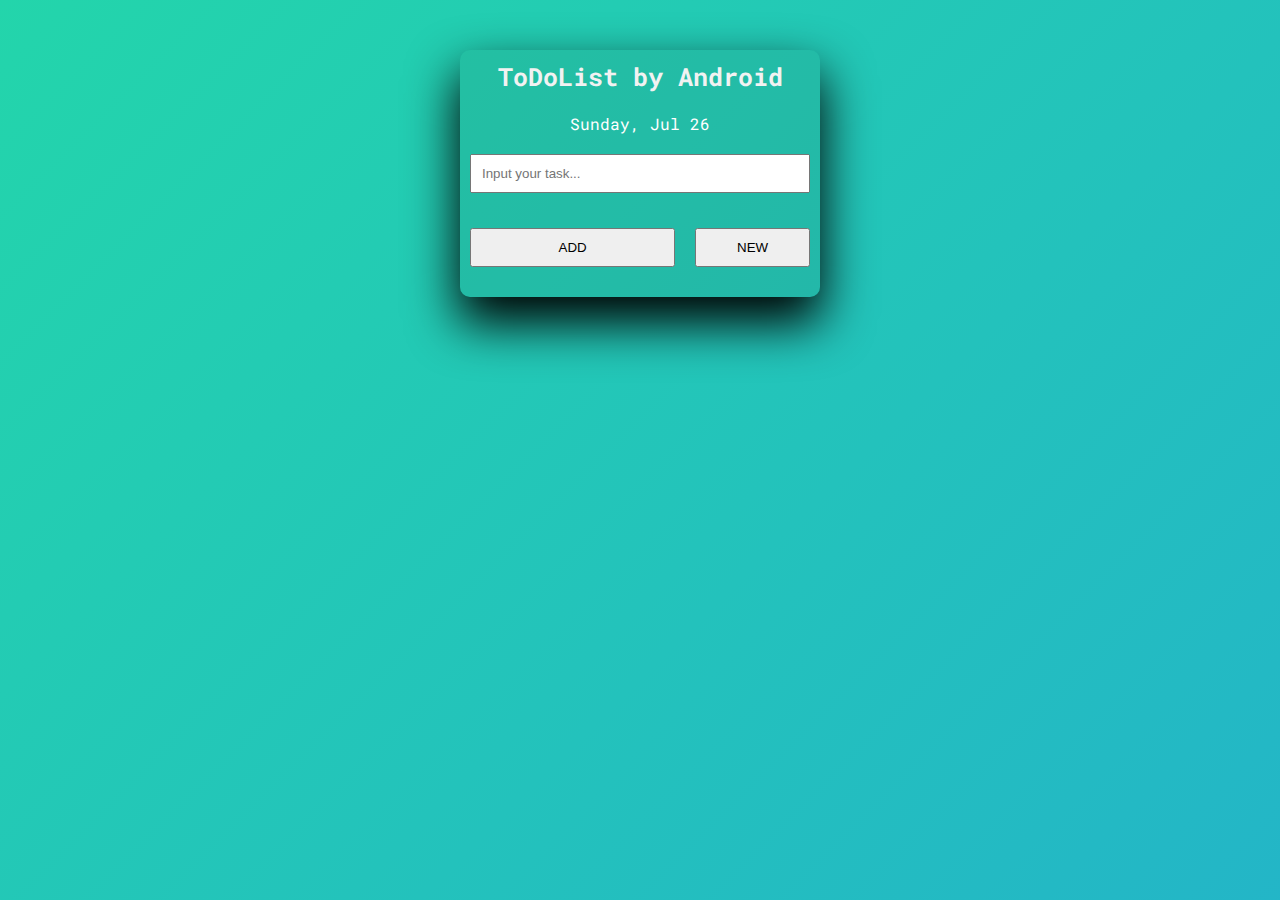
==== index.html @ e727d8fe "fix" ====
<!DOCTYPE html>
<html lang="en">
<head>
    <meta charset="UTF-8">
    <meta name="viewport" content="width=device-width, initial-scale=1.0, maximum-scale=1, user-scalable=no">
    <title>To Do List</title>
    <link rel="shortcut icon" type="image/x-icon" href="images/favicon.ico">
<link rel="stylesheet" href="css/style.css">
<link href="https://fonts.googleapis.com/css2?family=Roboto+Mono:wght@700&display=swap" rel="stylesheet">
</head>
<body>
    <header>
        <div class="container">
            <div class="todo_list">
                <h1>ToDoList by Android</h1>
                <div id="date" class="dateStyle"></div>
                <div class="create_new_todo">
                    <input type="text" class="message" placeholder="Input your task...">
                </div>
                    <div class="buttons">
                    <button class="add">ADD</button>
                    <button class= "addNew" id="modalWin">NEW</button>
                   </div>
               
               
                <div class="wrapper">
                    <ul class="todo"></ul>
                </div>
            </div>

         
        </div>

        <div class="modal">
            <div class="modal__content">
                <h2>Are you sure?</h2>
                <p>Your previous ToDoList going to be destroyed :c</p>
                    <button  id ="modalYes">Yes</button>
                    <button id ="modalNo">No</button>
                
            </div>
        </div>
    </header>

    <script src="./jss/main.js"></script>
</body>
</html>
---- css/style.css ----
li {
    list-style-type: none;
}
body{
   
    font-family: 'Roboto Mono', monospace ,sans-serif;
    box-sizing: border-box;
    background: linear-gradient(-45deg, #ee7752, #e73c7e, #23a6d5, #23d5ab) repeat;
	background-size: 600% 600%;
	animation: gradient 8s ease infinite;
}
.container {

margin: 50px auto; 
}

.important {
    font-weight: bold;
    color: #ff0000;
}

h1 {
    text-align: center;
    margin-top: 0;
    margin-bottom: 20px;
    color: rgb(242, 242, 242);
    font-size: 25px;
  
}



.todo_list{
    top: 0px;
    right: 0px;
    width: 400px;
    display: block;
    margin: 0px auto 40px;
    background: #12d4ffa8;
    padding: 30px;
    border-radius: 10px;
    box-shadow: 0px 2px 10px 0px;
    
}


/*------------------------------------------*/

input[type=text] {
    width: 376px;
    padding: 10px;
    margin: 0px 0px 20px 0px;
}
.buttons {
    display: flex;
    
    
}

.add {
    flex: 2;
   margin: 0px 10px 0px 0px;
   
}
 .addNew {
    flex: 1;
    margin: 0px 0px 0px 10px;
}
.buttons button {
    
    width: 400px;
    padding: 10px;
    display: block;
    cursor: pointer;
    text-align: center;
  
}

input[type="checkbox"] {
    width:19px;/*Размер вашей кнопки или чекбокса*/
    height:19px;
    cursor: pointer;
}

.wrapper {
    max-width: 520px;

    margin: 0 auto;
}

.todo {
  
    padding: 10px;
    font-size: 28px;
    line-height: 44px;
    margin: 0 auto;
    text-align: start;
    
}
.create_new_todo{
    margin: 0px 0px 15px 0px;
}

/*------------------------Modal Window----------------------------------*/

.modal{
    display: none;
    position: fixed;
    z-index: 1000;
    left: 0;
    top: 0;
    width: 100%;
    height: 100%;
    background: rgba(0,0,0, 0.6);
    overflow: auto;

}

.modal__content{
    margin: 200px auto;
    background-color: #fff;
    padding: 20px;
    width: 60%;
    text-align: center;
    z-index: 99999;
}


.todo .selects  {
    display: flex;
    margin: 0px 10px;
    justify-content: flex-end;

}

.crossoutText {
    text-decoration: line-through;
}

.dateStyle {
    color: #fff;
    text-align: center;
    padding: 0px 0px 20px 0px;
}







/*----------------------------------------------------------*/
/*------------------------Background----------------------------------*/



@keyframes gradient {
	0% {
		background-position: 0% 50%;
	}
	50% {
		background-position: 100% 50%;
	}
	100% {
		background-position: 0% 50%;
	}
}

/*----------------------------------------------------------*/

@media screen and (min-width: 375px) {
     
        .modal__content{
            margin: 300px auto;
            background-color: #fff;
            padding: 20px;
            width: 60%;
            text-align: center;
            z-index: 99999;
        }
      
    
}


@media screen and (min-width: 320px) {
    .create_new_todo button {
        margin: 0px auto;
        width: 200px;
        padding: 10px;
        display: block;
        cursor: pointer;
    }

    input[type=text] {
        width: 257px;
        padding: 10px;
        margin: 0px 0px 20px 0px;
    }

    .todo_list{
        width: 280px;
        display: block;
        margin: 0px auto;
        background: #2154321c;
        padding: 10px;
        border-radius: 10px;
        box-shadow: 0px 24px 50px 2px;
    }
}


@media screen and (max-width: 360px) {
    h1 {
        font-size: 20px;
    }
    
}
@media screen and (max-width: 500px) {

.todo_list h1 {
    font-size: 23px;
}
}

@media screen and (min-width: 360px) {

    .create_new_todo button {
        margin: 0px auto;
        width: 230px;
        padding: 10px;
        display: block;
        cursor: pointer;
    }

    input[type=text] {
        width: 290px;
        padding: 10px;
        margin: 0px 0px 20px 0px;
    }

    .todo_list{
        width: 320px;
        display: block;
        margin: 0px auto;
        background: #2154321c;
        padding: 10px;
        border-radius: 10px;
        box-shadow: 0px 24px 50px 2px;
    }
  
}

@media screen and (min-width: 375px) {
    .create_new_todo button {
        margin: 0px auto;
        width: 230px;
        padding: 10px;
        display: block;
        cursor: pointer;
    }

    input[type=text] {
        width: 316px;
        padding: 10px;
        margin: 0px 0px 20px 0px;
    }

    .todo_list{
        width: 340px;
        display: block;
        margin: 0px auto;
        background: #2154321c;
        padding: 10px;
        border-radius: 10px;
        box-shadow: 0px 24px 50px 2px;
    }
}
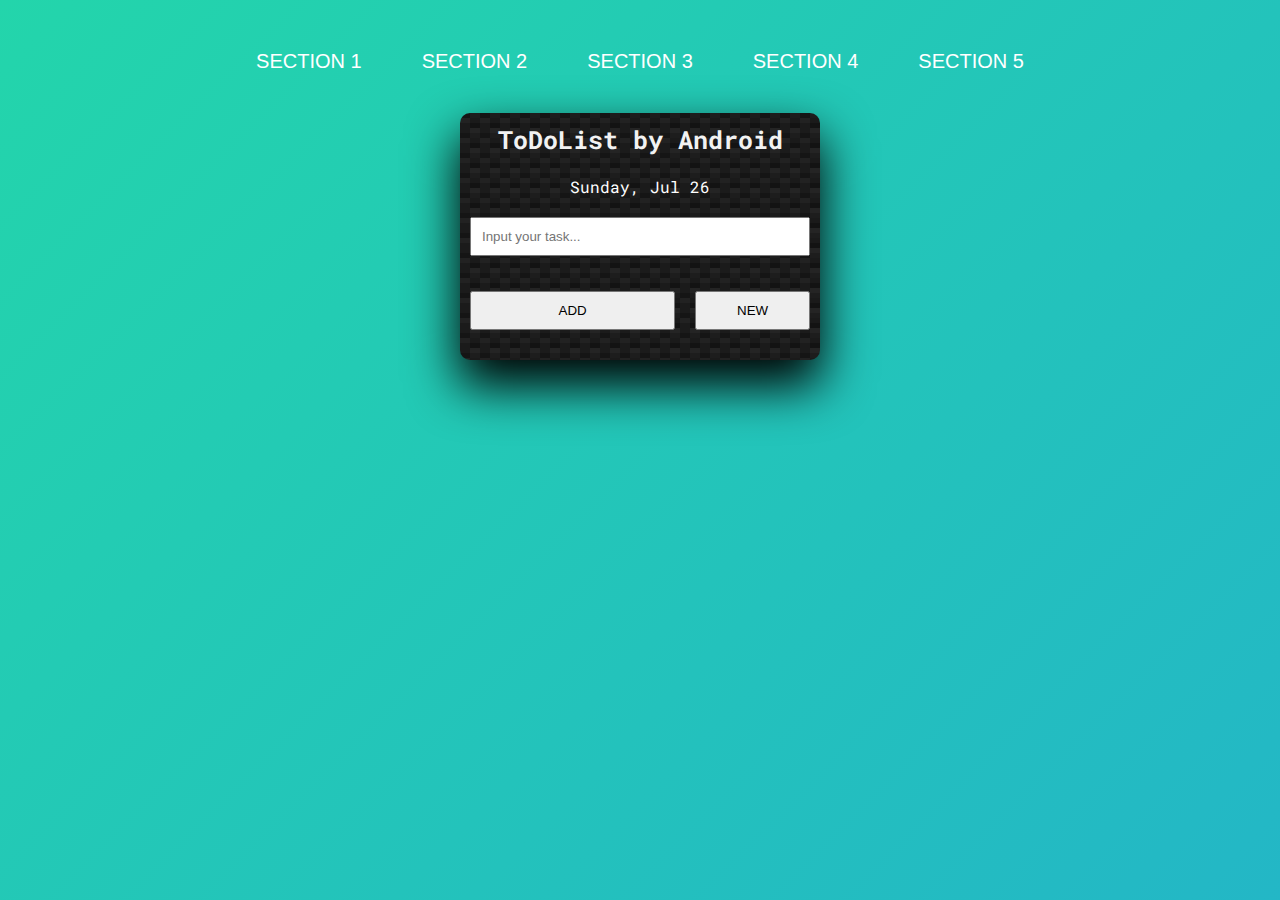
==== commit f535569c: "change design, add menu, burger" ====
--- a/index.html
+++ b/index.html
@@ -7,10 +7,37 @@
     <link rel="shortcut icon" type="image/x-icon" href="images/favicon.ico">
 <link rel="stylesheet" href="css/style.css">
 <link href="https://fonts.googleapis.com/css2?family=Roboto+Mono:wght@700&display=swap" rel="stylesheet">
+<script src="https://ajax.googleapis.com/ajax/libs/jquery/3.5.1/jquery.min.js"></script>
 </head>
 <body>
     <header>
         <div class="container">
+            <div class="header">
+                <div class="header-nav">
+              
+                    <div class="header-nav__menu">
+                        <ul>
+                            <li><a href="#">Section 1</a></li>
+                            <li><a href="#">Section 2</a></li>
+                            <li><a href="#">Section 3</a></li>
+                            <li><a href="#">Section 4</a></li>
+                            <li><a href="#">Section 5</a></li>
+                        </ul>
+                    </div>
+                    <div class="header-burger_menu">
+                        <a href="" class="burger-menu_btn">
+                            <span></span>
+                            
+                        </a>
+                    
+                       
+                    </div>
+                </div>
+              
+               
+
+            </div>
+         
             <div class="todo_list">
                 <h1>ToDoList by Android</h1>
                 <div id="date" class="dateStyle"></div>
@@ -43,5 +70,6 @@
     </header>
 
     <script src="./jss/main.js"></script>
+    
 </body>
 </html>
--- a/css/style.css
+++ b/css/style.css
@@ -25,8 +25,10 @@
     margin-bottom: 20px;
     color: rgb(242, 242, 242);
     font-size: 25px;
+    cursor: default;
   
 }
+
 
 
 
@@ -36,7 +38,14 @@
     width: 400px;
     display: block;
     margin: 0px auto 40px;
-    background: #12d4ffa8;
+    background: linear-gradient(27deg, #151515 5px, transparent 5px) 0 5px,
+            linear-gradient(207deg, #151515 5px, transparent 5px) 10px 0px,
+            linear-gradient(27deg, #222 5px, transparent 5px) 0px 10px,
+            linear-gradient(207deg, #222 5px, transparent 5px) 10px 5px,
+            linear-gradient(90deg, #1b1b1b 10px, transparent 10px),
+            linear-gradient(#1d1d1d 25%, #1a1a1a 25%, #1a1a1a 50%, transparent 50%, transparent 75%, #242424 75%, #242424);
+        background-size: 20px 20px;
+        background-color: #131313;
     padding: 30px;
     border-radius: 10px;
     box-shadow: 0px 2px 10px 0px;
@@ -80,6 +89,10 @@
     width:19px;/*Размер вашей кнопки или чекбокса*/
     height:19px;
     cursor: pointer;
+}
+
+label{
+    color: #fff;
 }
 
 .wrapper {
@@ -141,7 +154,121 @@
     color: #fff;
     text-align: center;
     padding: 0px 0px 20px 0px;
-}
+    cursor: default;
+}
+
+
+
+/*Menu*/
+
+.header-nav {
+    margin-bottom: 40px;
+    
+    }
+    
+    .header-nav ul{
+    display: flex;
+    justify-content: center;
+    align-items: center;
+    padding-inline-start: 0px
+    }
+    
+    .header-nav li {
+        display: block;
+        padding: 0 20px;
+        color: #fff;
+        font-size: 20px;
+        font-family: sans-serif;
+        text-transform: uppercase;
+        transition: .5s;
+    }
+    
+    .header-nav li a {
+        color: #fff;
+        text-decoration: none;
+        transition: .5s;
+        padding: 10px;
+    }
+    
+    
+    .header-nav ul:hover li a {
+        filter: blur(5px);
+    }
+    
+    
+    .header-nav ul:hover li a:hover{
+        font-size: 30px;
+        filter: blur(0px);
+        /* background-color: #151403; */
+        border: 2px solid white;
+        border-radius: 40%;
+    }
+    
+    
+    
+    /*------*/
+    
+    /*Burger menu*/
+    
+    .header-burger_menu {
+        display: none;
+ 
+    }
+
+ 
+
+    .burger-menu_btn{
+        display: block;
+        width: 40px;
+        height: 40px;
+        background-color: #fff;
+        border-radius: 50%;
+        position: relative;
+        margin: 20px auto;
+  
+    
+    }
+    
+    .burger-menu_btn span {
+        display: block;
+        width: 20px;
+        height: 2px;
+        background: black;
+        
+    }
+    
+    .burger-menu_btn span, .burger-menu_btn span::before, .burger-menu_btn span::after{
+        display: block;
+        width: 20px;
+        height: 2px;
+        background: black;
+        position: absolute;
+        top: 50%;
+        left: 50%;
+        margin-left: -10px;
+        margin-top: -1px;
+
+        transition: all .3s;
+    }
+    
+    
+    .burger-menu_btn span::before, .burger-menu_btn span::after{
+        content: '';
+    }
+    
+    .burger-menu_btn span::before{
+    transform: translateY(5px);
+    }
+    
+    .burger-menu_btn span::after{
+        transform: translateY(-5px);
+    }
+
+
+    
+    /*------*/
+    
+
 
 
 
@@ -202,7 +329,14 @@
         width: 280px;
         display: block;
         margin: 0px auto;
-        background: #2154321c;
+        background: linear-gradient(27deg, #151515 5px, transparent 5px) 0 5px,
+            linear-gradient(207deg, #151515 5px, transparent 5px) 10px 0px,
+            linear-gradient(27deg, #222 5px, transparent 5px) 0px 10px,
+            linear-gradient(207deg, #222 5px, transparent 5px) 10px 5px,
+            linear-gradient(90deg, #1b1b1b 10px, transparent 10px),
+            linear-gradient(#1d1d1d 25%, #1a1a1a 25%, #1a1a1a 50%, transparent 50%, transparent 75%, #242424 75%, #242424);
+background-size: 20px 20px;
+background-color: #131313;      
         padding: 10px;
         border-radius: 10px;
         box-shadow: 0px 24px 50px 2px;
@@ -243,7 +377,14 @@
         width: 320px;
         display: block;
         margin: 0px auto;
-        background: #2154321c;
+        background: linear-gradient(27deg, #151515 5px, transparent 5px) 0 5px,
+            linear-gradient(207deg, #151515 5px, transparent 5px) 10px 0px,
+            linear-gradient(27deg, #222 5px, transparent 5px) 0px 10px,
+            linear-gradient(207deg, #222 5px, transparent 5px) 10px 5px,
+            linear-gradient(90deg, #1b1b1b 10px, transparent 10px),
+            linear-gradient(#1d1d1d 25%, #1a1a1a 25%, #1a1a1a 50%, transparent 50%, transparent 75%, #242424 75%, #242424);
+background-size: 20px 20px;
+background-color: #131313;
         padding: 10px;
         border-radius: 10px;
         box-shadow: 0px 24px 50px 2px;
@@ -270,9 +411,65 @@
         width: 340px;
         display: block;
         margin: 0px auto;
-        background: #2154321c;
+        background: linear-gradient(27deg, #151515 5px, transparent 5px) 0 5px,
+            linear-gradient(207deg, #151515 5px, transparent 5px) 10px 0px,
+            linear-gradient(27deg, #222 5px, transparent 5px) 0px 10px,
+            linear-gradient(207deg, #222 5px, transparent 5px) 10px 5px,
+            linear-gradient(90deg, #1b1b1b 10px, transparent 10px),
+            linear-gradient(#1d1d1d 25%, #1a1a1a 25%, #1a1a1a 50%, transparent 50%, transparent 75%, #242424 75%, #242424);
+background-size: 20px 20px;
+background-color: #131313;
         padding: 10px;
         border-radius: 10px;
         box-shadow: 0px 24px 50px 2px;
     }
-}+}
+
+/*Burger menu*/
+
+@media (max-width: 902px){
+    .header-nav__menu{
+        display: none;
+    }
+    .header-burger_menu {
+        display: block;
+       
+       
+    }
+
+    .burger-menu_btn.active-menu span::before {
+    
+        transform: rotate(-45deg);
+        /* transform-origin: left bottom; */
+    }
+    .burger-menu_btn.active-menu span::after {
+        
+        transform: rotate(45deg);
+        /* transform-origin: left top; */
+    }
+
+    .header-burger_menu.active-menu {
+        visibility: visible;
+        opacity: 1;
+        position: fixed;
+        top: 0;
+        left: 0;
+        background: #222;
+        width: 100%;
+        height: 100vh;
+        
+       
+        
+    }
+
+
+   
+}
+
+
+
+
+
+
+/*------*/
+
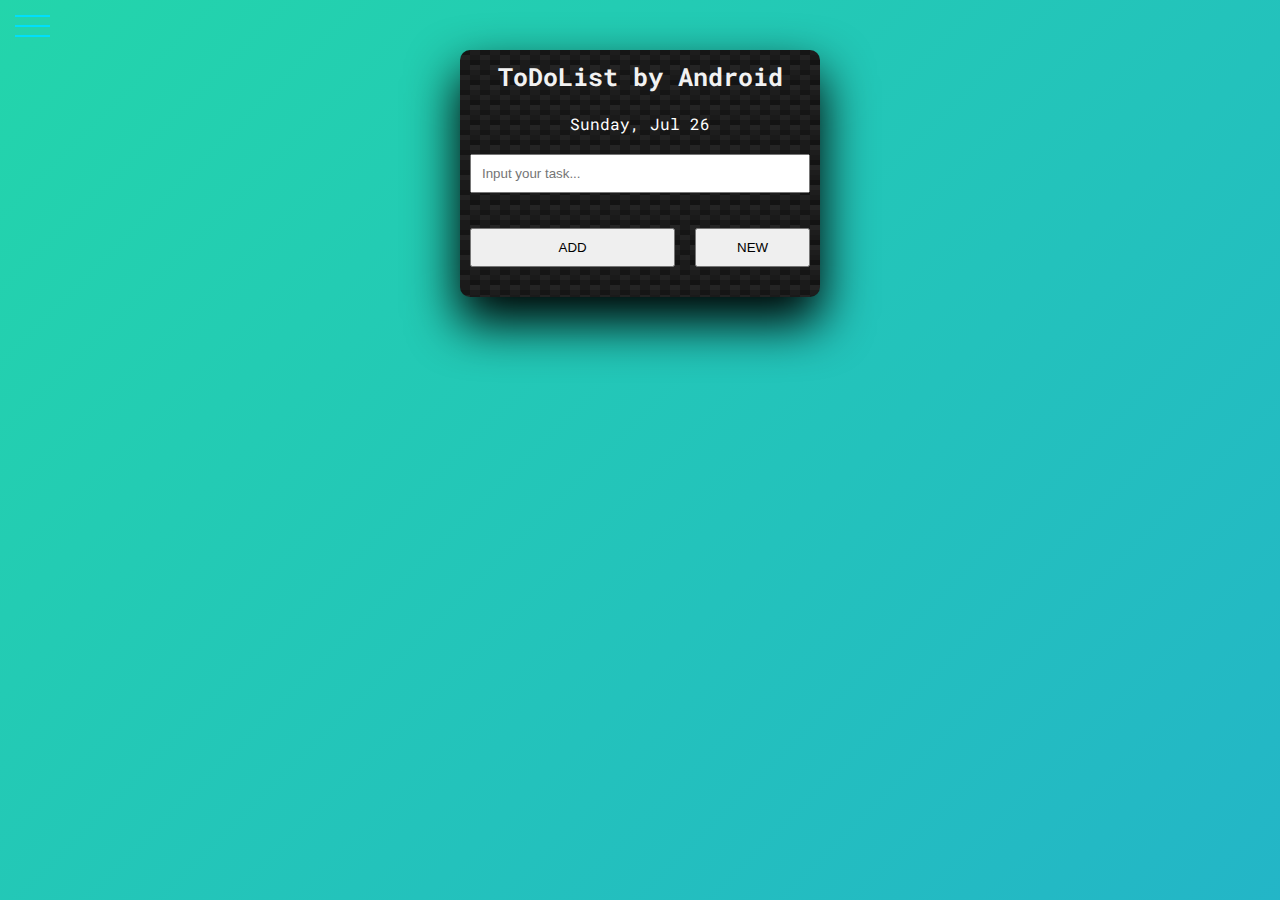
==== commit b41edda9: "add burger menu" ====
--- a/index.html
+++ b/index.html
@@ -7,37 +7,27 @@
     <link rel="shortcut icon" type="image/x-icon" href="images/favicon.ico">
 <link rel="stylesheet" href="css/style.css">
 <link href="https://fonts.googleapis.com/css2?family=Roboto+Mono:wght@700&display=swap" rel="stylesheet">
-<script src="https://ajax.googleapis.com/ajax/libs/jquery/3.5.1/jquery.min.js"></script>
 </head>
 <body>
     <header>
+           
         <div class="container">
-            <div class="header">
-                <div class="header-nav">
-              
-                    <div class="header-nav__menu">
-                        <ul>
-                            <li><a href="#">Section 1</a></li>
-                            <li><a href="#">Section 2</a></li>
-                            <li><a href="#">Section 3</a></li>
-                            <li><a href="#">Section 4</a></li>
-                            <li><a href="#">Section 5</a></li>
-                        </ul>
-                    </div>
-                    <div class="header-burger_menu">
-                        <a href="" class="burger-menu_btn">
-                            <span></span>
-                            
-                        </a>
-                    
-                       
-                    </div>
+            <div id="btn">
+                <div id='top'></div>
+                <div id='middle'></div>
+                <div id='bottom'></div>
+        </div>
+        <div id="box">
+            
+                <div id="items">
+                        <div class="item">Home</div>
+                        <div class="item">Todo List</div>
+                        <div class="item">Menu 3</div>
+                        <div class="item">Menu 4</div>
+                        <div class="item">Menu 5</div>
                 </div>
-              
-               
-
-            </div>
-         
+        </div>
+           
             <div class="todo_list">
                 <h1>ToDoList by Android</h1>
                 <div id="date" class="dateStyle"></div>
--- a/css/style.css
+++ b/css/style.css
@@ -1,3 +1,6 @@
+
+
+
 li {
     list-style-type: none;
 }
@@ -161,108 +164,89 @@
 
 /*Menu*/
 
-.header-nav {
-    margin-bottom: 40px;
-    
-    }
-    
-    .header-nav ul{
-    display: flex;
-    justify-content: center;
-    align-items: center;
-    padding-inline-start: 0px
-    }
-    
-    .header-nav li {
-        display: block;
-        padding: 0 20px;
-        color: #fff;
-        font-size: 20px;
-        font-family: sans-serif;
-        text-transform: uppercase;
-        transition: .5s;
-    }
-    
-    .header-nav li a {
-        color: #fff;
-        text-decoration: none;
-        transition: .5s;
-        padding: 10px;
-    }
-    
-    
-    .header-nav ul:hover li a {
-        filter: blur(5px);
-    }
-    
-    
-    .header-nav ul:hover li a:hover{
-        font-size: 30px;
-        filter: blur(0px);
-        /* background-color: #151403; */
-        border: 2px solid white;
-        border-radius: 40%;
-    }
-    
-    
-    
+
+    
+#btn {
+    position: fixed;
+    z-index: 5;
+    top: 15px;
+    left: 15px;
+    cursor: pointer;
+    transition: left 500ms cubic-bezier(0.6, 0.05, 0.28, 0.91);
+}
+
+
+#btn div {
+    width: 35px;
+    height: 2px;
+    margin-bottom: 8px;
+    background-color: #00dffc;
+    transition: transform 500ms cubic-bezier(0.6, 0.05, 0.28, 0.91), opacity 500ms, background-color 250ms;
+}
+#btn.active {
+    left: 230px;
+}
+#btn.active div {
+    background-color: #343838;
+}
+#btn.active #top {
+    transform: translateY(10px) rotate(-135deg);
+}
+#btn.active #middle {
+    opacity: 0;
+    transform: rotate(135deg);
+}
+#btn.active #bottom {
+    transform: translateY(-10px) rotate(-45deg);
+}
+#box {
+    position: fixed;
+    z-index: 4;
+    overflow: auto;
+    top: 0px;
+    left: -275px;
+    width: 275px;
+    opacity: 0;
+    padding: 20px 0px;
+    height: 100%;
+    background-color: #f6f6f6;
+    color: #343838;
+    transition: all 350ms cubic-bezier(0.6, 0.05, 0.28, 0.91);
+}
+#box.active {
+    left: 0px;
+    opacity: 1;
+}
+#items {
+    position: relative;
+    top: 50%;
+    transform: translateY(-50%);
+}
+#items .item {
+    position: relative;
+    cursor: pointer;
+    font-size: 2em;
+    padding: 15px 30px;
+    transition: all 250ms;
+}
+#items .item:hover {
+    padding: 15px 45px;
+    background-color: rgba(52, 56, 56, 0.2);
+}
+#btn, #btn * {
+    will-change: transform;
+}
+#box {
+    will-change: transform, opacity;
+}
+
     /*------*/
     
     /*Burger menu*/
     
-    .header-burger_menu {
-        display: none;
- 
-    }
-
- 
-
-    .burger-menu_btn{
-        display: block;
-        width: 40px;
-        height: 40px;
-        background-color: #fff;
-        border-radius: 50%;
-        position: relative;
-        margin: 20px auto;
-  
-    
-    }
-    
-    .burger-menu_btn span {
-        display: block;
-        width: 20px;
-        height: 2px;
-        background: black;
-        
-    }
-    
-    .burger-menu_btn span, .burger-menu_btn span::before, .burger-menu_btn span::after{
-        display: block;
-        width: 20px;
-        height: 2px;
-        background: black;
-        position: absolute;
-        top: 50%;
-        left: 50%;
-        margin-left: -10px;
-        margin-top: -1px;
-
-        transition: all .3s;
-    }
-    
-    
-    .burger-menu_btn span::before, .burger-menu_btn span::after{
-        content: '';
-    }
-    
-    .burger-menu_btn span::before{
-    transform: translateY(5px);
-    }
-    
-    .burger-menu_btn span::after{
-        transform: translateY(-5px);
-    }
+   
+    
+
 
 
     
@@ -294,7 +278,63 @@
 }
 
 /*----------------------------------------------------------*/
-
+@media screen and (max-width: 425px){
+    #box {
+        position: fixed;
+        z-index: 4;
+        overflow: auto;
+        top: 0px;
+        left: -275px;
+        width: 100%;
+        opacity: 0;
+        padding: 20px 0px;
+        height: 100%;
+        background-color: #f6f6f6;
+        color: #343838;
+        transition: all 350ms cubic-bezier(0.6, 0.05, 0.28, 0.91);
+    }
+    #btn.active{
+        left: 340px;
+    }
+}
+@media screen and (max-width: 375px){
+    #box {
+        position: fixed;
+        z-index: 4;
+        overflow: auto;
+        top: 0px;
+        left: -275px;
+        width: 100%;
+        opacity: 0;
+        padding: 20px 0px;
+        height: 100%;
+        background-color: #f6f6f6;
+        color: #343838;
+        transition: all 350ms cubic-bezier(0.6, 0.05, 0.28, 0.91);
+    }
+    #btn.active{
+        left: 320px;
+    }
+}
+@media screen and (max-width: 375px){
+    #box {
+        position: fixed;
+        z-index: 4;
+        overflow: auto;
+        top: 0px;
+        left: -275px;
+        width: 100%;
+        opacity: 0;
+        padding: 20px 0px;
+        height: 100%;
+        background-color: #f6f6f6;
+        color: #343838;
+        transition: all 350ms cubic-bezier(0.6, 0.05, 0.28, 0.91);
+    }
+    #btn.active{
+        left: 280px;
+    }
+}
 @media screen and (min-width: 375px) {
      
         .modal__content{
@@ -431,45 +471,11 @@
     .header-nav__menu{
         display: none;
     }
-    .header-burger_menu {
-        display: block;
-       
-       
-    }
-
-    .burger-menu_btn.active-menu span::before {
-    
-        transform: rotate(-45deg);
-        /* transform-origin: left bottom; */
-    }
-    .burger-menu_btn.active-menu span::after {
-        
-        transform: rotate(45deg);
-        /* transform-origin: left top; */
-    }
-
-    .header-burger_menu.active-menu {
-        visibility: visible;
-        opacity: 1;
-        position: fixed;
-        top: 0;
-        left: 0;
-        background: #222;
-        width: 100%;
-        height: 100vh;
-        
-       
-        
-    }
-
-
-   
-}
-
-
-
-
-
-
-/*------*/
-
+}
+
+
+
+
+
+
+/*------*/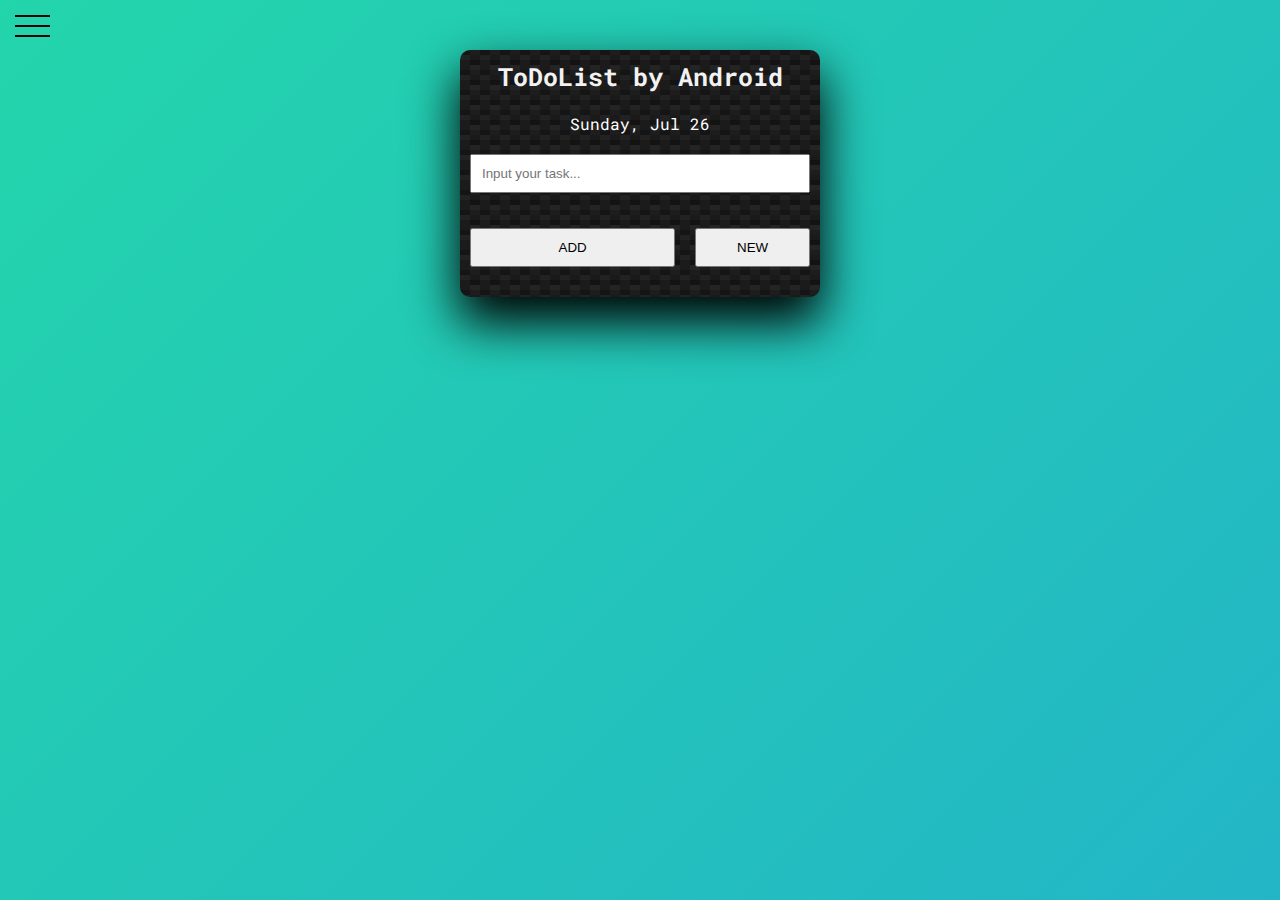
==== commit b69568aa: "update menu 1/" ====
--- a/index.html
+++ b/index.html
@@ -20,11 +20,11 @@
         <div id="box">
             
                 <div id="items">
-                        <div class="item">Home</div>
-                        <div class="item">Todo List</div>
-                        <div class="item">Menu 3</div>
-                        <div class="item">Menu 4</div>
-                        <div class="item">Menu 5</div>
+                        <a href =  "#"  class="item">Home</a>
+                        <a href =  "#"  class="item">Todo List</a>
+                        <a href =  "#"  class="item">Menu 3</a>
+                        <a href =  "#"  class="item">Menu 4</a>
+                        <a href = "#" class="item">Menu 5</a>
                 </div>
         </div>
            
--- a/css/style.css
+++ b/css/style.css
@@ -180,7 +180,7 @@
     width: 35px;
     height: 2px;
     margin-bottom: 8px;
-    background-color: #00dffc;
+    background-color: #040404;
     transition: transform 500ms cubic-bezier(0.6, 0.05, 0.28, 0.91), opacity 500ms, background-color 250ms;
 }
 #btn.active {
@@ -221,6 +221,12 @@
     position: relative;
     top: 50%;
     transform: translateY(-50%);
+}
+#items a {
+    display: block;
+    text-decoration: none;
+    color: #000
+
 }
 #items .item {
     position: relative;
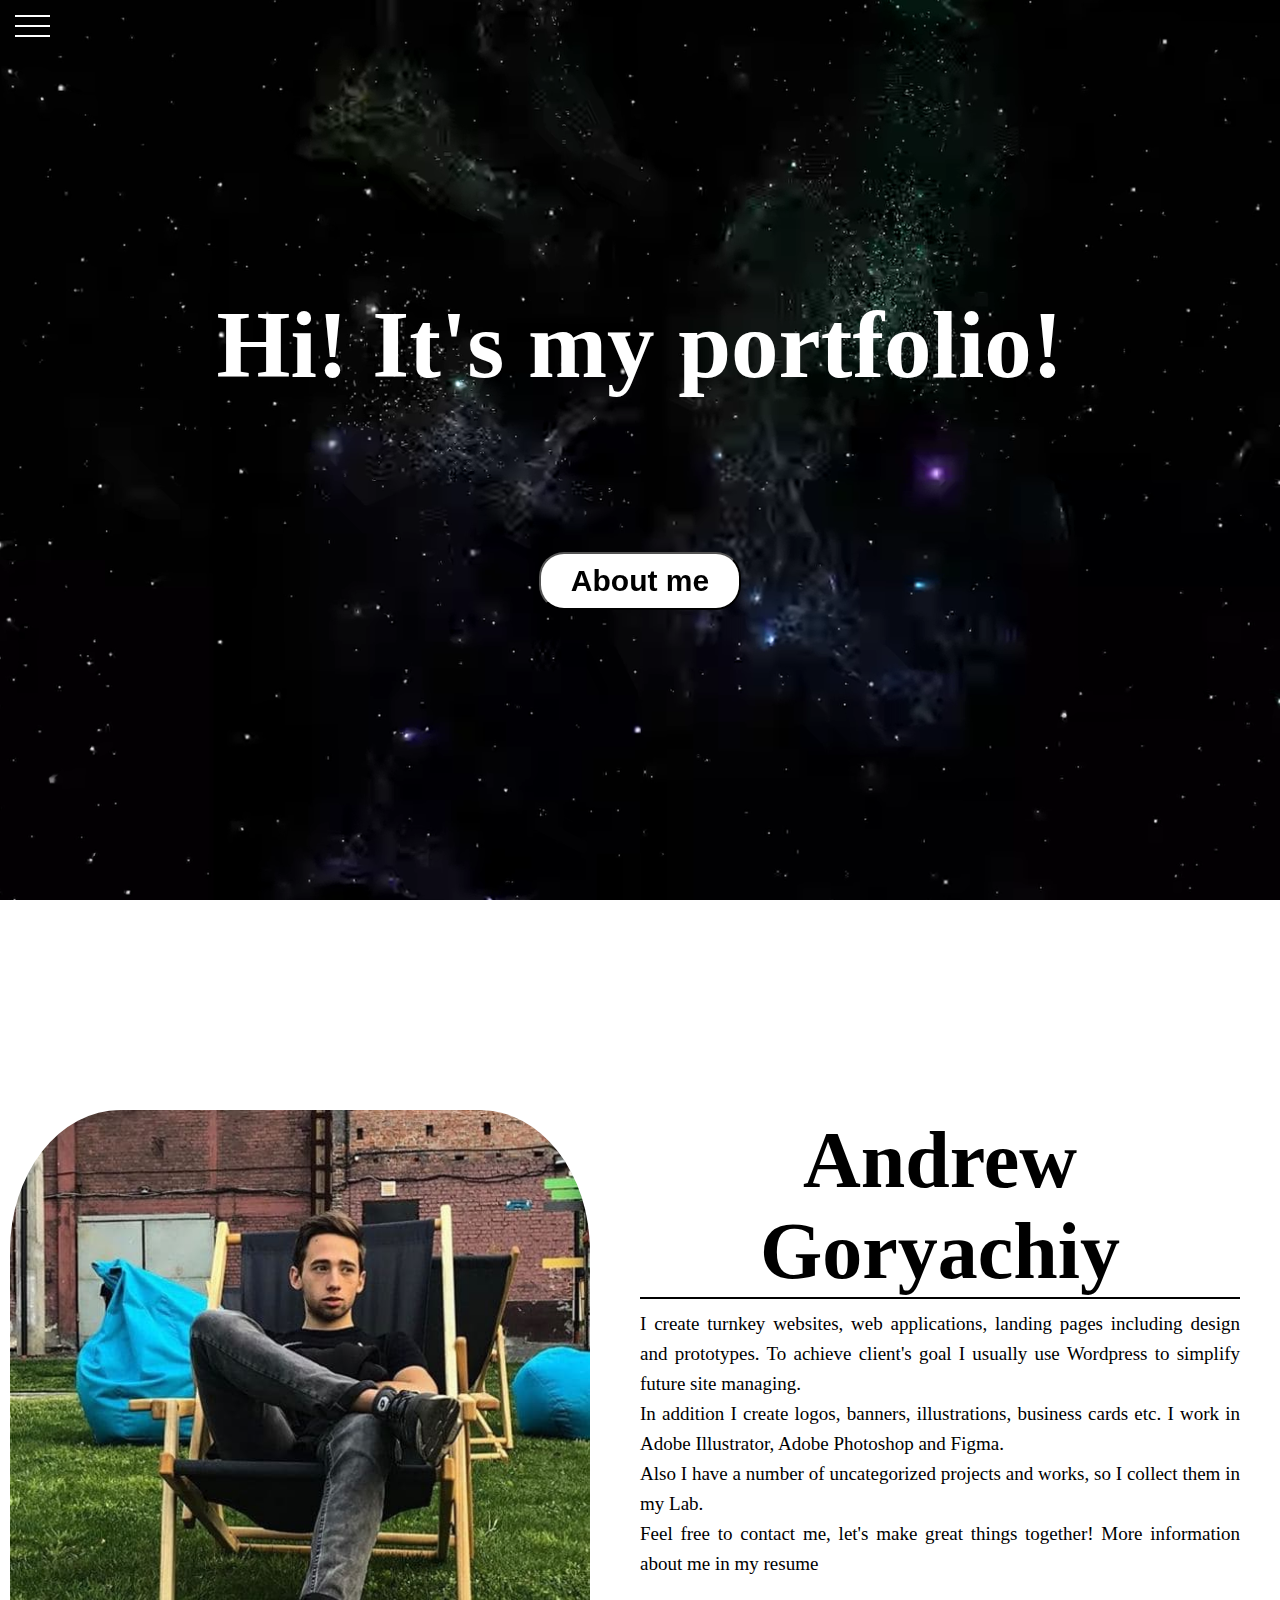
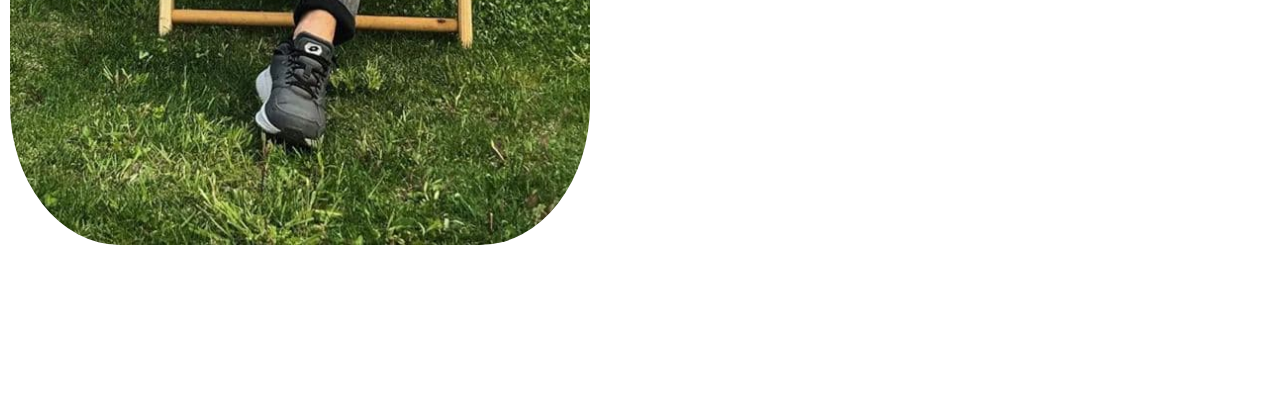
==== commit fd94fa1a: "create home page" ====
--- a/index.html
+++ b/index.html
@@ -2,16 +2,16 @@
 <html lang="en">
 <head>
     <meta charset="UTF-8">
-    <meta name="viewport" content="width=device-width, initial-scale=1.0, maximum-scale=1, user-scalable=no">
-    <title>To Do List</title>
-    <link rel="shortcut icon" type="image/x-icon" href="images/favicon.ico">
-<link rel="stylesheet" href="css/style.css">
-<link href="https://fonts.googleapis.com/css2?family=Roboto+Mono:wght@700&display=swap" rel="stylesheet">
+    <meta name="viewport" content="width=device-width, initial-scale=1.0">
+    <link rel="stylesheet" href="./css/home.css">
+    <title>Home</title>
 </head>
 <body>
-    <header>
-           
-        <div class="container">
+    <div class="wrapper">
+
+   
+    <header class="header">
+        <div class="burger">
             <div id="btn">
                 <div id='top'></div>
                 <div id='middle'></div>
@@ -20,46 +20,51 @@
         <div id="box">
             
                 <div id="items">
-                        <a href =  "#"  class="item">Home</a>
-                        <a href =  "#"  class="item">Todo List</a>
-                        <a href =  "#"  class="item">Menu 3</a>
+                        <a href =  "./index.html"  class="item">Home</a>
+                        <a href =  "./todolist.html"  class="item">Todo List</a>
+                        <a href =  "./expence.html"  class="item">Expence Tracer</a>
                         <a href =  "#"  class="item">Menu 4</a>
                         <a href = "#" class="item">Menu 5</a>
                 </div>
         </div>
-           
-            <div class="todo_list">
-                <h1>ToDoList by Android</h1>
-                <div id="date" class="dateStyle"></div>
-                <div class="create_new_todo">
-                    <input type="text" class="message" placeholder="Input your task...">
-                </div>
-                    <div class="buttons">
-                    <button class="add">ADD</button>
-                    <button class= "addNew" id="modalWin">NEW</button>
-                   </div>
-               
-               
-                <div class="wrapper">
-                    <ul class="todo"></ul>
-                </div>
-            </div>
-
-         
         </div>
-
-        <div class="modal">
-            <div class="modal__content">
-                <h2>Are you sure?</h2>
-                <p>Your previous ToDoList going to be destroyed :c</p>
-                    <button  id ="modalYes">Yes</button>
-                    <button id ="modalNo">No</button>
-                
-            </div>
+        <div class="header_video">
+            <video loop muted autoplay>
+                <source  src="video/space.mp4" type = "video/mp4">
+                    <source  src="video/space.webm" type = "video/webm">
+            </video>
+        </div>
+        <div class = "header_content">
+            <div class="header_title">Hi! It's my portfolio!</div>
+            <div class="header_text"></div>
+            <button class="header_lyst" id= "scrollDown"><span>About me</span></button>
         </div>
     </header>
+    
 
-    <script src="./jss/main.js"></script>
-    
+    <div class="content">
+       <div class="content-biography" id = "about">
+           <div class="content-biography_photo">
+               <img src="./images/iam.jpg" alt="My photo">
+           </div>
+           <div class="content_biography__content">
+               <div class="content_biography__content_title"><h1>Andrew Goryachiy</h1></div>
+               <div class="content_biography__content_text">I create turnkey websites, web applications, landing pages including design and prototypes. To achieve client's goal I usually use Wordpress to simplify future site managing.
+
+                <br/>In addition I create logos, banners, illustrations, business cards etc. I work in Adobe Illustrator, Adobe Photoshop and Figma.
+                
+                <br/> Also I have a number of uncategorized projects and works, so I collect them in my Lab.
+                
+                <br/> Feel free to contact me, let's make great things together!
+                
+                 More information about me in my resume
+                
+                </div>
+           </div>
+       </div>
+    </div>
+</div>
+
+<script src="./jss/index.js"></script>
 </body>
-</html>
+</html>--- a/css/home.css
+++ b/css/home.css
@@ -0,0 +1,351 @@
+*{
+    margin: 0;
+    padding: 0;
+    box-sizing: border-box;
+}
+a{text-decoration: none;}
+
+body::-webkit-scrollbar{
+    width: 5px;
+}
+body::-webkit-scrollbar-track{
+    background-color: #000;
+}
+body::-webkit-scrollbar-thumb{
+    background-color: rgb(34, 33, 33);
+    border-radius: 5px;
+}
+body::-webkit-scrollbar-thumb:hover{
+    background-color: rgb(247, 240, 240);
+    
+}
+
+
+.wrapper{
+    display: flex;
+    flex-direction: column;
+    min-height: 100vh;
+    overflow: hidden;
+}
+
+.header{
+min-height: 100vh;
+position: relative;
+align-items: center;
+justify-content: center;
+display: flex;
+}
+.header_video video{
+position: absolute;
+top: 0;
+left: 0;
+object-fit: cover;
+width: 100%;
+height: 100%;
+pointer-events: none;
+}
+
+.header_content{
+position: absolute;
+display: flex;
+flex-direction: column;
+align-items: center;
+justify-content: center;
+z-index: 2;
+max-width: 1000px;
+margin: 0 auto;
+padding: 20px;
+height: 40%;
+}
+
+.header_title{
+color: #fff;
+font-size: 95px;
+font-weight: 900;
+flex: 0 0 auto;
+text-align: center;
+}
+
+@media (max-width: 900px){
+    .header_title {
+       
+        font-size: 65px;
+       
+        }
+}
+
+@media (max-width: 624px){
+    .header_title {
+       
+        font-size: 50px;
+       
+        }
+}
+
+@media (max-width: 488px){
+    .header_title {
+       
+        font-size: 30px;
+       
+        }
+}
+
+
+
+@media (max-width: 768px){
+    .header_text{
+       font-size: 16px;
+        }
+}
+@media (max-width: 500px){
+    .header_text{
+       font-size: 14px;
+        }
+}
+
+.header_text{
+font-size: 18px;
+color: #fff;
+line-height: 25px;
+flex: 1 1 auto;
+margin: 25px;
+}
+
+.header_lyst{
+display: inline-block;
+background: #fff;
+padding: 10px 30px;
+border-radius: 25px;
+flex: 0 0 auto;
+font-size: 30px;
+color: #000;
+font-weight: 900;
+transition: all 0.5s ease 0s;
+}
+
+.header_lyst:hover{
+    color: #fff;
+    background: #000;
+    border: 1px solid #fff;
+
+}
+
+/*--------------------------------------------------*/
+
+.content-biography{
+    display: flex;
+    margin-top: 200px;
+    margin-bottom: 150px;
+}
+
+.content-biography_photo{
+flex: 1;
+
+}
+
+.content-biography_photo img{
+    max-width: 100%;
+    height: auto;
+   border-radius: 20%;
+
+   align-items: center;
+   justify-content: center;
+   display: flex;
+   padding: 10px;
+   margin: 0 auto;
+    }
+.content_biography__content{
+flex: 1;
+
+padding: 15px 40px;
+}
+.content_biography__content_title{
+    text-align: center;
+    font-size: 40px;
+    margin-bottom: 10px;
+    border-bottom: 2px solid #000;
+}
+.content_biography__content_text{
+    text-align: justify;
+    line-height: 30px;
+    font-size: 19px;
+}
+
+@media (max-width: 600px){
+    .content-biography{
+        flex-direction: column;
+      
+    }
+}
+
+@media (max-width: 440px){
+    /* .content-biography{
+        flex-direction: column;
+      
+    } */
+
+    .content_biography__content_title{
+        text-align: center;
+        font-size: 30px;
+        margin-bottom: 10px;
+        border-bottom: 2px solid #000;
+    }
+    .content_biography__content_text{
+        text-align: justify;
+        line-height: 30px;
+        font-size: 16px;
+    }
+}
+@media (max-width: 350px){
+    /* .content-biography{
+        flex-direction: column;
+      
+    } */
+
+    .content_biography__content_title{
+        text-align: center;
+        font-size: 24px;
+        margin-bottom: 10px;
+        border-bottom: 2px solid #000;
+    }
+    .content_biography__content_text{
+        text-align: justify;
+        line-height: 30px;
+        font-size: 14px;
+    }
+}
+
+/*-------------Menu-------------*/
+.modal{
+    display: none;
+    position: fixed;
+    z-index: 1000;
+    left: 0;
+    top: 0;
+    width: 100%;
+    height: 100%;
+    background: rgba(0,0,0, 0.6);
+    overflow: auto;
+
+}
+
+.modal__content{
+    margin: 200px auto;
+    background-color: #fff;
+    padding: 20px;
+    width: 60%;
+    text-align: center;
+    z-index: 99999;
+}
+
+
+.todo .selects  {
+    display: flex;
+    margin: 0px 10px;
+    justify-content: flex-end;
+
+}
+
+.crossoutText {
+    text-decoration: line-through;
+}
+
+.dateStyle {
+    color: #fff;
+    text-align: center;
+    padding: 0px 0px 20px 0px;
+    cursor: default;
+}
+
+
+
+/*Menu*/
+
+
+    
+#btn {
+    position: absolute;
+    z-index: 5;
+    top: 15px;
+    left: 15px;
+    cursor: pointer;
+    transition: left 500ms cubic-bezier(0.6, 0.05, 0.28, 0.91);
+}
+
+
+#btn div {
+    width: 35px;
+    height: 2px;
+    margin-bottom: 8px; 
+    background-color: #ffffff;
+    transition: transform 500ms cubic-bezier(0.6, 0.05, 0.28, 0.91), opacity 500ms, background-color 250ms;
+}
+#btn.active {
+    left: 230px;
+    position: fixed;
+    top: 15px;
+    left: 15px;
+}
+#btn.active div {
+    background-color: #343838;
+}
+#btn.active #top {
+    transform: translateY(10px) rotate(-135deg);
+}
+#btn.active #middle {
+    opacity: 0;
+    transform: rotate(135deg);
+}
+#btn.active #bottom {
+    transform: translateY(-10px) rotate(-45deg);
+}
+#box {
+    position: fixed;
+    z-index: 4;
+    overflow: auto;
+    top: 0px;
+    left: -275px;
+    width: 275px;
+    opacity: 0;
+    padding: 20px 0px;
+    height: 100%;
+    background-color: #f6f6f6;
+    color: #343838;
+    transition: all 350ms cubic-bezier(0.6, 0.05, 0.28, 0.91);
+}
+#box.active {
+    left: 0px;
+    opacity: 1;
+}
+#items {
+    position: relative;
+    top: 50%;
+    transform: translateY(-50%);
+}
+#items a {
+    display: block;
+    text-decoration: none;
+    color: #000;
+    text-align: center;
+
+}
+#items .item {
+    position: relative;
+    cursor: pointer;
+    font-size: 2em;
+    padding: 15px 30px;
+    transition: all 250ms;
+}
+#items .item:hover {
+    padding: 15px 45px;
+    background-color: rgba(52, 56, 56, 0.2);
+}
+#btn, #btn * {
+    will-change: transform;
+}
+#box {
+    will-change: transform, opacity;
+}
+
+/*-------------------------------------------------*/
+
